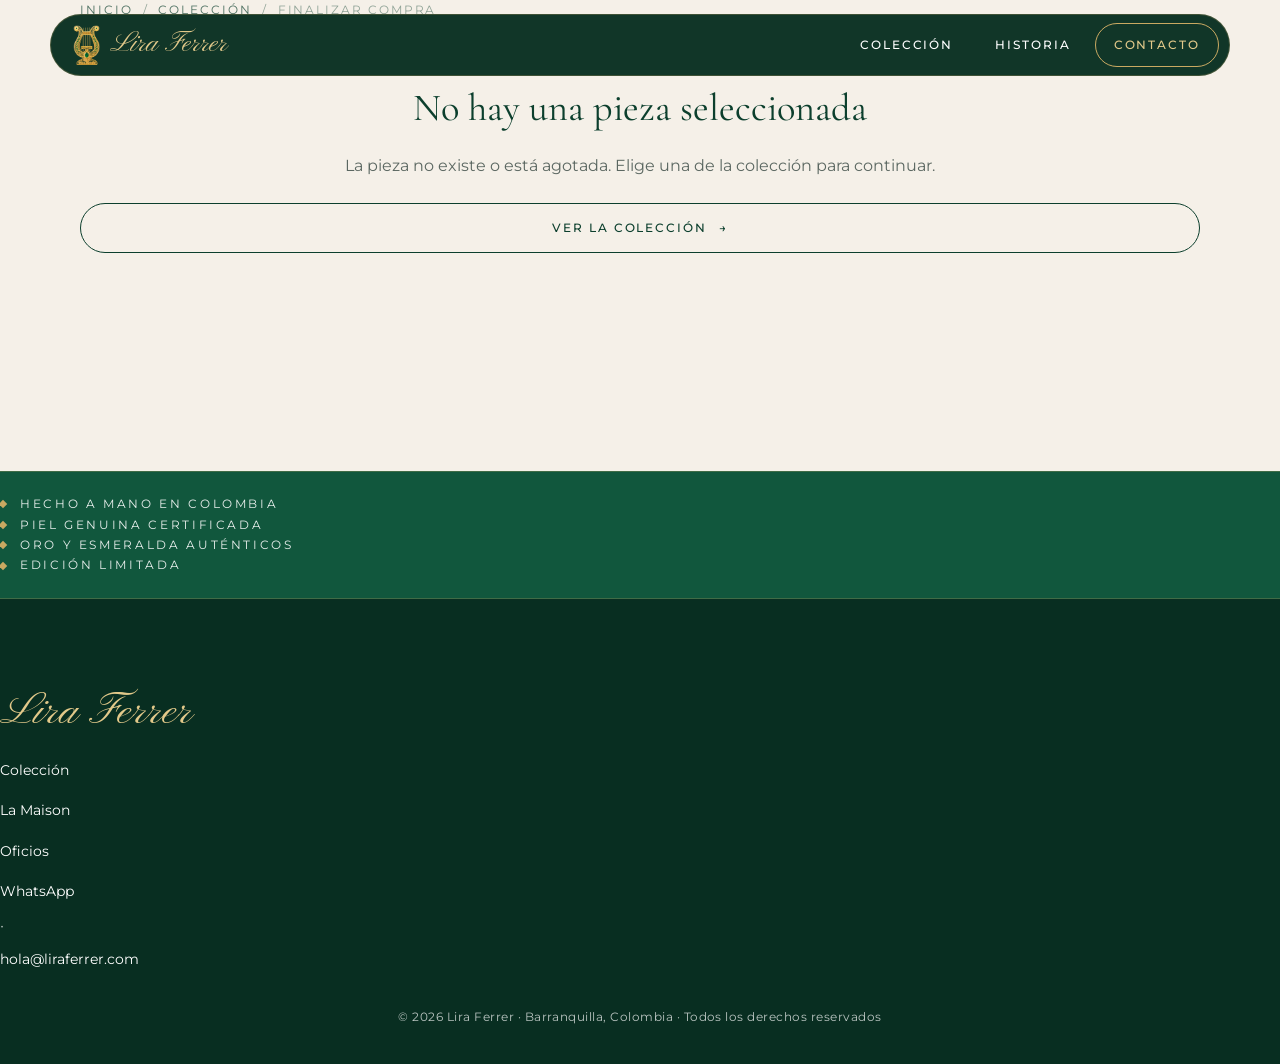
==== frontend/comprar.html @ e4b2d53c "Add files via upload" ====
<!DOCTYPE html>
<html lang="es">
<head>
  <meta charset="UTF-8">
  <meta name="viewport" content="width=device-width, initial-scale=1.0">
  <title>Finalizar compra | Lira Ferrer</title>
  <meta name="robots" content="noindex">

  <link rel="preconnect" href="https://fonts.googleapis.com">
  <link rel="preconnect" href="https://fonts.gstatic.com" crossorigin>
  <link href="https://fonts.googleapis.com/css2?family=Cormorant+Garamond:ital,wght@0,400;0,500;0,600;1,400&family=Montserrat:wght@300;400;500;600&family=Pinyon+Script&display=swap" rel="stylesheet">

  <link rel="stylesheet" href="assets/css/styles.css">
  <link rel="stylesheet" href="assets/css/paginas.css">
</head>
<body class="pagina-interna">

  <!-- ================= NAV ================= -->
  <header class="nav nav-solida" id="nav">
    <a href="index.html" class="nav-logo">
      <img src="assets/img/logo/lira-emblema.png" alt="Emblema Lira Ferrer">
      <span>Lira Ferrer</span>
    </a>
    <button class="nav-toggle" id="navToggle" aria-label="Abrir menú">
      <span></span><span></span><span></span>
    </button>
    <nav>
      <ul class="nav-links" id="navLinks">
        <li><a href="index.html#coleccion">Colección</a></li>
        <li><a href="index.html#maison">Historia</a></li>
        <li><a href="#contacto">Contacto</a></li>
      </ul>
    </nav>
  </header>

  <main class="pagina-main">
    <div class="contenedor">

      <nav class="migas" aria-label="Ruta de navegación">
        <a href="index.html">Inicio</a><span>/</span>
        <a href="index.html#coleccion">Colección</a><span>/</span>
        <span>Finalizar compra</span>
      </nav>

      <div class="estado" id="estadoCarga">
        <span class="spinner"></span>
        <p>Preparando tu pedido…</p>
      </div>

      <div class="estado" id="estadoError" hidden>
        <h2>No hay una pieza seleccionada</h2>
        <p>La pieza no existe o está agotada. Elige una de la colección para continuar.</p>
        <a href="index.html#coleccion" class="btn btn-linea">Ver la colección</a>
      </div>

      <div id="checkout" hidden>
        <div class="checkout-encabezado">
          <span class="eyebrow">Compra segura</span>
          <h1>Finalizar compra</h1>
        </div>

        <div class="checkout">
          <!-- ===== FORMULARIO ===== -->
          <form id="formCompra" novalidate>
            <div class="alerta" id="alertaForm" role="alert" hidden></div>

            <div class="form-bloque">
              <h2><span>1</span>Tus datos</h2>
              <div class="campos">
                <div class="campo completo" data-campo="nombre">
                  <label for="nombre">Nombre completo</label>
                  <input id="nombre" name="nombre" type="text" autocomplete="name" maxlength="100">
                  <small class="error-msg"></small>
                </div>
                <div class="campo" data-campo="email">
                  <label for="email">Correo electrónico</label>
                  <input id="email" name="email" type="email" autocomplete="email" maxlength="150">
                  <small class="error-msg"></small>
                </div>
                <div class="campo" data-campo="telefono">
                  <label for="telefono">Celular / WhatsApp</label>
                  <input id="telefono" name="telefono" type="tel" inputmode="numeric" autocomplete="tel" maxlength="20" placeholder="300 123 4567">
                  <small class="error-msg"></small>
                </div>
                <div class="campo completo" data-campo="documento">
                  <label for="documento">Cédula o documento</label>
                  <input id="documento" name="documento" type="text" inputmode="numeric" maxlength="20">
                  <small class="error-msg"></small>
                </div>
              </div>
            </div>

            <div class="form-bloque">
              <h2><span>2</span>Envío</h2>
              <div class="campos">
                <div class="campo" data-campo="departamento">
                  <label for="departamento">Departamento</label>
                  <select id="departamento" name="departamento">
                    <option value="">Selecciona…</option>
                  </select>
                  <small class="error-msg"></small>
                </div>
                <div class="campo" data-campo="ciudad">
                  <label for="ciudad">Ciudad</label>
                  <input id="ciudad" name="ciudad" type="text" autocomplete="address-level2" maxlength="80">
                  <small class="error-msg"></small>
                </div>
                <div class="campo completo" data-campo="direccion">
                  <label for="direccion">Dirección completa</label>
                  <input id="direccion" name="direccion" type="text" autocomplete="street-address" maxlength="200" placeholder="Calle, número, apartamento, barrio">
                  <small class="error-msg"></small>
                </div>
                <div class="campo completo" data-campo="notas">
                  <label for="notas">Notas del pedido <span class="opcional">(opcional)</span></label>
                  <textarea id="notas" name="notas" maxlength="500" placeholder="Mensaje para regalo, horario de entrega…"></textarea>
                  <small class="error-msg"></small>
                </div>
              </div>
            </div>

            <div class="form-bloque">
              <h2><span>3</span>Pago</h2>
              <div class="metodos" data-campo="metodo_pago">
                <label class="metodo">
                  <input type="radio" name="metodo_pago" value="transferencia">
                  <span>
                    <strong>Transferencia bancaria</strong>
                    <small>Te enviamos los datos de la cuenta al confirmar el pedido.</small>
                  </span>
                </label>
                <label class="metodo">
                  <input type="radio" name="metodo_pago" value="tarjeta">
                  <span>
                    <strong>Tarjeta de crédito o débito</strong>
                    <small>Te enviamos un enlace de pago seguro por WhatsApp o correo.</small>
                  </span>
                </label>
                <label class="metodo">
                  <input type="radio" name="metodo_pago" value="asesor">
                  <span>
                    <strong>Coordinar con una asesora</strong>
                    <small>Te contactamos para acordar el pago y la entrega.</small>
                  </span>
                </label>
                <small class="error-msg"></small>
              </div>
            </div>

            <!-- Antispam: campo invisible -->
            <div class="honeypot" aria-hidden="true">
              <label for="empresa">Empresa</label>
              <input id="empresa" name="empresa" type="text" tabindex="-1" autocomplete="off">
            </div>

            <div class="campo-check" data-campo="terminos">
              <label class="check">
                <input type="checkbox" id="terminos" name="terminos">
                <span>Acepto los términos de compra y la política de tratamiento de datos personales (Ley 1581 de 2012).</span>
              </label>
              <small class="error-msg"></small>
            </div>

            <button type="submit" class="btn btn-verde btn-enviar" id="btnEnviar">Confirmar pedido</button>
          </form>

          <!-- ===== RESUMEN ===== -->
          <aside class="resumen">
            <h2>Tu pedido</h2>
            <div class="resumen-pieza">
              <div class="resumen-img"><img id="rImg" alt=""></div>
              <div>
                <h3 id="rNombre"></h3>
                <p id="rDetalle"></p>
                <span id="rPrecio"></span>
              </div>
            </div>

            <div class="resumen-fila">
              <span>Cantidad</span>
              <div class="cantidad cantidad-mini">
                <button type="button" id="menos" aria-label="Restar">−</button>
                <span id="rCantidad">1</span>
                <button type="button" id="mas" aria-label="Sumar">+</button>
              </div>
            </div>
            <div class="resumen-fila"><span>Subtotal</span><span id="rSubtotal"></span></div>
            <div class="resumen-fila"><span>Envío asegurado</span><span id="rEnvio">Gratis</span></div>
            <div class="resumen-fila resumen-total"><span>Total</span><span id="rTotal"></span></div>

            <ul class="producto-garantias">
              <li>Certificado de autenticidad de la esmeralda</li>
              <li>Estuche y bolsa protectora</li>
              <li>Entrega en 3 a 5 días hábiles</li>
            </ul>
            <p class="resumen-nota">No cobramos nada en este paso. Una asesora te confirmará el pedido y el pago antes del envío.</p>
          </aside>
        </div>
      </div>
    </div>
  </main>

  <div class="franja">
    <span>Hecho a mano en Colombia</span>
    <span>Piel genuina certificada</span>
    <span>Oro y esmeralda auténticos</span>
    <span>Edición limitada</span>
  </div>

  <footer class="footer" id="contacto">
    <a href="index.html" class="footer-logo">Lira Ferrer</a>
    <ul class="footer-links">
      <li><a href="index.html#coleccion">Colección</a></li>
      <li><a href="index.html#maison">La Maison</a></li>
      <li><a href="index.html#oficios">Oficios</a></li>
    </ul>
    <div class="footer-contacto">
      <a href="#" data-whatsapp="">WhatsApp</a>
      <span>·</span>
      <a href="mailto:hola@liraferrer.com">hola@liraferrer.com</a>
    </div>
    <p class="footer-copy">© <span id="anio">2026</span> Lira Ferrer · Barranquilla, Colombia · Todos los derechos reservados</p>
  </footer>

  <script src="assets/js/core/app.js"></script>
  <script src="assets/js/pages/comprar.js"></script>
</body>
</html>
---- frontend/assets/css/styles.css ----
/* =========================================================
   LIRA FERRER — Estilos generales (v3)
   Arquitectura de tokens en 3 capas:
   primitivos (valores) → semánticos (propósito) → componentes
   ========================================================= */

:root {
  /* ---------- 1. Primitivos ---------- */
  --verde: #0c3f2d;
  --verde-oscuro: #082e21;
  --verde-claro: #11573d;
  --oro: #c9a961;
  --oro-claro: #e2c98a;
  --oro-oscuro: #8a6d2b;      /* oro legible sobre fondos claros (contraste ≥ 4.5) */
  --crema: #f5f0e8;
  --blanco: #ffffff;
  --tinta: #25302b;
  --musgo: #5b6761;
  --placeholder: #ece4d6;

  --serif: 'Cormorant Garamond', Georgia, serif;
  --script: 'Pinyon Script', cursive;
  --sans: 'Montserrat', Arial, sans-serif;

  --ease: cubic-bezier(0.22, 1, 0.36, 1);

  /* ---------- 2. Semánticos ---------- */
  --texto: var(--tinta);
  --gris: var(--musgo);
  --acento: var(--oro);
  --acento-texto: var(--oro-oscuro);
  --superficie-oscura: var(--verde-oscuro);
  --superficie-suave: var(--crema);
  --radio: 6px;
  --radio-pill: 999px;
  --seccion: clamp(72px, 10vw, 140px);
  --sombra-suave: 0 20px 40px rgba(8, 46, 33, 0.10);
  --sombra-honda: 0 30px 50px rgba(8, 46, 33, 0.20);

  /* ---------- 3. Componentes ---------- */
  --btn-alto: 48px;
  --nav-alto: 64px;
}

/* Fundido entre páginas: al cambiar de color de pieza, la paleta se mezcla
   en vez de saltar. Navegadores sin soporte simplemente lo ignoran. */
@media (prefers-reduced-motion: no-preference) {
  @view-transition { navigation: auto; }
}

/* ---------- Reset ---------- */
* { margin: 0; padding: 0; box-sizing: border-box; }
html { scroll-behavior: smooth; -webkit-text-size-adjust: 100%; }
body {
  font-family: var(--sans);
  font-weight: 400;
  font-size: 1rem;
  color: var(--texto);
  background: var(--blanco);
  line-height: 1.7;
  overflow-x: hidden;
  -webkit-font-smoothing: antialiased;
}
img { max-width: 100%; display: block; }
a { color: inherit; text-decoration: none; }
ul { list-style: none; }
section[id] { scroll-margin-top: 90px; }

/* Imagen que no existe: se oculta para no mostrar el texto "alt" encima */
img.img-falta { visibility: hidden; }

/* Foco visible para teclado */
:focus-visible { outline: 2px solid var(--oro); outline-offset: 3px; border-radius: 2px; }

.skip {
  position: absolute; left: 16px; top: -60px; z-index: 200;
  background: var(--oro); color: var(--verde-oscuro);
  padding: 10px 18px; border-radius: var(--radio-pill); font-size: 0.8rem; font-weight: 600;
  transition: top 0.2s ease;
}
.skip:focus { top: 16px; }

/* Barra de progreso de lectura (solo navegadores con scroll-timeline) */
.progreso {
  position: fixed; top: 0; left: 0; z-index: 150;
  width: 100%; height: 3px;
  background: linear-gradient(90deg, var(--oro), var(--oro-claro));
  transform: scaleX(0);
  transform-origin: 0 50%;
  pointer-events: none;
}
@supports (animation-timeline: scroll()) {
  .progreso { animation: progreso linear both; animation-timeline: scroll(root); }
  @keyframes progreso { to { transform: scaleX(1); } }
}

/* ---------- Contenedores ---------- */
.contenedor { width: 90%; max-width: 1120px; margin: 0 auto; }
.contenedor-angosto { width: 90%; max-width: 720px; margin: 0 auto; text-align: center; }

/* ---------- Tipografía reutilizable ---------- */
.eyebrow {
  display: inline-flex;
  align-items: center;
  gap: 14px;
  font-size: 0.75rem;
  font-weight: 500;
  letter-spacing: 0.28em;
  text-transform: uppercase;
  color: var(--acento-texto);
  margin-bottom: 18px;
}
.eyebrow::before { content: ''; width: 28px; height: 1px; background: currentColor; }
.eyebrow-oro { color: var(--oro); }
.eyebrow-claro { color: var(--verde); }

.titulo-seccion { text-align: center; max-width: 660px; margin: 0 auto clamp(40px, 6vw, 64px); width: 90%; }
.titulo-seccion .eyebrow::after { content: ''; width: 28px; height: 1px; background: currentColor; }
.titulo-seccion h2 {
  font-family: var(--serif);
  font-weight: 400;
  font-size: clamp(2.2rem, 4.5vw, 3.4rem);
  line-height: 1.1;
  color: var(--verde);
  margin-bottom: 18px;
}
.titulo-seccion p { font-size: 0.95rem; color: var(--gris); }

/* ---------- Botones ---------- */
.btn {
  display: inline-flex;
  align-items: center;
  justify-content: center;
  gap: 12px;
  min-height: var(--btn-alto);
  font-family: var(--sans);
  font-size: 0.75rem;
  font-weight: 500;
  letter-spacing: 0.16em;
  text-transform: uppercase;
  transition: background 0.35s var(--ease), color 0.35s var(--ease), border-color 0.35s var(--ease), transform 0.35s var(--ease);
  cursor: pointer;
}
.btn svg { width: 18px; height: 18px; fill: none; stroke: currentColor; stroke-width: 1.8; stroke-linecap: round; stroke-linejoin: round; transition: transform 0.35s var(--ease); }
.btn:hover svg { transform: translateX(4px); }

/* Principal: relleno dorado con brillo ocasional */
.btn-pill {
  position: relative;
  overflow: hidden;
  isolation: isolate;
  padding: 14px 32px;
  background: var(--oro);
  border: 1px solid var(--oro);
  border-radius: var(--radio-pill);
  color: var(--verde-oscuro);
  font-weight: 600;
}
.btn-pill::before {
  content: '';
  position: absolute; inset: 0; z-index: -1;
  background: linear-gradient(110deg, transparent 30%, rgba(255, 255, 255, 0.5) 50%, transparent 70%);
  transform: translateX(-120%);
  animation: brillo 6s ease-in-out 2.5s infinite;
}
@keyframes brillo {
  0%, 55% { transform: translateX(-120%); }
  100%    { transform: translateX(120%); }
}
.btn-pill:hover { background: var(--oro-claro); border-color: var(--oro-claro); transform: translateY(-2px); }

/* Secundario: línea */
.btn-linea {
  width: 100%;
  padding: 14px 32px;
  border: 1px solid var(--verde);
  border-radius: var(--radio-pill);
  color: var(--verde);
}
.btn-linea::after { content: '→'; transition: transform 0.35s var(--ease); }
.btn-linea:hover { background: var(--verde); color: var(--oro-claro); }
.btn-linea:hover::after { transform: translateX(4px); }

/* Sobre fondo dorado */
.btn-oscuro {
  padding: 14px 34px;
  background: var(--verde-oscuro);
  border: 1px solid var(--verde-oscuro);
  border-radius: var(--radio-pill);
  color: var(--oro-claro);
  font-weight: 600;
}
.btn-oscuro:hover { background: var(--verde); transform: translateY(-2px); box-shadow: 0 14px 28px rgba(8, 46, 33, 0.3); }

/* =========================================================
   NAV (píldora flotante con desenfoque)
   ========================================================= */
.nav {
  position: fixed;
  top: 14px;
  left: 50%;
  transform: translateX(-50%);
  z-index: 100;
  width: min(1180px, calc(100% - 28px));
  display: flex;
  align-items: center;
  justify-content: space-between;
  padding: 8px 10px 8px 22px;
  border-radius: var(--radio-pill);
  background: rgba(8, 46, 33, 0.55);
  border: 1px solid rgba(201, 169, 97, 0.25);
  -webkit-backdrop-filter: blur(16px) saturate(140%);
  backdrop-filter: blur(16px) saturate(140%);
  transition: background 0.4s ease, box-shadow 0.4s ease;
}
.nav.scrolled { background: rgba(8, 46, 33, 0.92); box-shadow: 0 10px 30px rgba(0, 0, 0, 0.25); }
.nav-logo { display: flex; align-items: center; gap: 10px; }
.nav-logo img { height: 40px; width: auto; }
.nav-logo span { font-family: var(--script); font-size: 1.75rem; line-height: 1; color: var(--oro-claro); }
.nav-links { display: flex; align-items: center; gap: 6px; }
.nav-links a {
  display: inline-flex;
  align-items: center;
  min-height: 44px;
  padding: 0 18px;
  font-size: 0.75rem;
  font-weight: 500;
  letter-spacing: 0.16em;
  text-transform: uppercase;
  color: var(--blanco);
  border-radius: var(--radio-pill);
  transition: background 0.3s ease, color 0.3s ease;
}
.nav-links a:hover { background: rgba(255, 255, 255, 0.1); color: var(--oro-claro); }
.nav-links a.activo { color: var(--oro-claro); background: rgba(255, 255, 255, 0.1); }
.nav-links li:last-child a { border: 1px solid var(--oro); color: var(--oro-claro); }
.nav-links li:last-child a:hover,
.nav-links li:last-child a.activo { background: var(--oro); color: var(--verde-oscuro); }

.nav-toggle {
  display: none;
  flex-direction: column;
  justify-content: center;
  align-items: center;
  gap: 5px;
  width: 44px; height: 44px;
  background: none;
  border: none;
  cursor: pointer;
}
.nav-toggle span { width: 22px; height: 2px; background: var(--oro-claro); border-radius: 2px; }

/* =========================================================
   HERO
   ========================================================= */
.hero {
  position: relative;
  min-height: 100vh;
  min-height: 100svh;
  background:
    radial-gradient(900px 600px at 85% 15%, rgba(17, 87, 61, 0.9) 0%, transparent 65%),
    var(--verde-oscuro);
  display: flex;
  align-items: center;
  overflow: hidden;
}

/* Foto en arco (eco del arco de la lira) */
.hero-foto {
  position: absolute;
  left: 6%;
  bottom: 0;
  top: 112px;
  width: min(38%, 520px);
  background: var(--placeholder);
  border-radius: 999px 999px 0 0;
  transform: translate3d(0, calc(var(--py, 0) * 1px), 0);   /* parallax (efectos.js) */
}
.hero-foto::before {
  content: '';
  position: absolute;
  inset: -14px -14px 0 -14px;
  border: 1px solid rgba(201, 169, 97, 0.55);
  border-bottom: 0;
  border-radius: 999px 999px 0 0;
  pointer-events: none;
}
.hero-foto img {
  width: 100%; height: 100%;
  object-fit: cover;
  object-position: top center;
  border-radius: 999px 999px 0 0;
}

.hero-marca-agua {
  position: absolute;
  top: 17%; right: 6%;
  font-family: var(--script);
  font-size: clamp(5rem, 11vw, 10rem);
  line-height: 1;
  color: rgba(255, 255, 255, 0.05);
  white-space: nowrap;
  pointer-events: none;
  user-select: none;
  transform: translate3d(calc(var(--sx, 0) * 1px), 0, 0);
}

.hero-texto {
  position: relative;
  z-index: 3;
  margin-left: 52%;
  max-width: 580px;
  padding: 120px 5% 22vh 0;
  color: var(--blanco);
}
.hero-texto h1 {
  font-family: var(--serif);
  font-weight: 300;
  font-size: clamp(3.6rem, 8vw, 7.2rem);
  line-height: 0.95;
  letter-spacing: -0.01em;
}
.hero-texto h1 small {
  display: block;
  font-size: clamp(1.4rem, 2.4vw, 2rem);
  font-style: italic;
  font-weight: 300;
  letter-spacing: 0;
  margin-top: 14px;
  color: rgba(255, 255, 255, 0.9);
}
.hero-texto h1 strong { font-style: normal; font-weight: 600; color: var(--oro-claro); }
.hero-sub {
  font-family: var(--serif);
  font-size: clamp(1.25rem, 2vw, 1.6rem);
  margin: 22px 0 36px;
  color: rgba(255, 255, 255, 0.85);
}
.hero-sub span { color: var(--oro-claro); }

/* Entrada coreografiada del hero (solo CSS) */
.hero-texto > * { animation: entrar 1s var(--ease) both; }
.hero-texto > :nth-child(1) { animation-delay: 0.15s; }
.hero-texto > :nth-child(2) { animation-delay: 0.3s; }
.hero-texto > :nth-child(3) { animation-delay: 0.5s; }
.hero-texto > :nth-child(4) { animation-delay: 0.65s; }
.hero-foto img { animation: revelar 1.6s var(--ease) both; }
.hero-foto::before { animation: aparecer 1.2s ease 0.9s both; }
@keyframes entrar   { from { opacity: 0; transform: translateY(28px); } }
@keyframes aparecer { from { opacity: 0; } }
@keyframes revelar  {
  from { clip-path: inset(100% 0 0 0); transform: scale(1.12); }
  to   { clip-path: inset(0 0 0 0);   transform: scale(1); }
}

/* =========================================================
   INTRO
   Dos columnas. La derecha apila: bolso (sobresale del hero) y
   ficha. Como el bolso está en el flujo, la ficha nunca se encima.
   ========================================================= */
.intro {
  --intro-pad: clamp(80px, 9vw, 130px);
  --solape: clamp(160px, 22vw, 300px);      /* cuánto del bolso invade el hero */
  position: relative;
  background: var(--crema);
  padding: var(--intro-pad) 0 clamp(80px, 8vw, 120px);
}
.intro-grid {
  display: grid;
  grid-template-columns: minmax(0, 1fr) minmax(0, min(560px, 46%));
  gap: clamp(32px, 5vw, 64px);
  align-items: start;
}

/* --- Columna izquierda --- */
.intro-texto { max-width: 480px; }
.intro-texto h2 {
  font-family: var(--serif);
  font-weight: 400;
  font-size: clamp(2.4rem, 4.6vw, 3.6rem);
  line-height: 1.08;
  color: var(--verde-oscuro);
  margin-bottom: 26px;
}
.intro-texto p { font-size: 1rem; color: var(--texto); margin-bottom: 16px; }

/* Cierre: esmeraldas + filete dorado que se desvanece */
.intro-cierre { display: flex; align-items: center; gap: 20px; margin-top: 36px; }
.intro-esmeraldas {
  width: 100px;
  flex: none;
  filter: drop-shadow(0 12px 12px rgba(8, 46, 33, 0.28));
  animation: flotar 5s ease-in-out infinite reverse;
}
.intro-linea {
  flex: 1;
  max-width: 180px;
  height: 1px;
  background: linear-gradient(90deg, var(--oro), transparent);
}

/* --- Columna derecha --- */
.intro-derecha { display: flex; flex-direction: column; }

.intro-bolso {
  position: relative;
  z-index: 5;
  width: 100%;
  margin-top: calc((var(--intro-pad) + var(--solape)) * -1);   /* sube hasta invadir el hero */
  margin-bottom: clamp(24px, 3vw, 40px);
  filter: drop-shadow(0 40px 40px rgba(0, 0, 0, 0.22));
  animation: flotar 7s ease-in-out infinite;   /* el vaivén vive en el contenedor */
}
@keyframes flotar {
  0%, 100% { transform: translateY(0); }
  50%      { transform: translateY(-10px); }
}

/* Tres capas apiladas: la primera define el tamaño, las otras se superponen.
   Ciclo 45 s = 3 bolsos × 15 s. Fundido de 2.5 s con solapamiento:
   nunca hay un instante sin bolso. Solo se anima opacity. */
.intro-bolso img {
  display: block;
  width: 100%;
  height: auto;
  opacity: 0;
  animation: rotar-bolso 45s linear infinite both;
  will-change: opacity;
}
.intro-bolso img:nth-child(1) { animation-delay: -2.5s; }   /* ya visible al cargar */
.intro-bolso img:nth-child(2),
.intro-bolso img:nth-child(3) { position: absolute; inset: 0; height: 100%; object-fit: contain; }
.intro-bolso img:nth-child(2) { animation-delay: 12.5s; }
.intro-bolso img:nth-child(3) { animation-delay: 27.5s; }

@keyframes rotar-bolso {
  0%      { opacity: 0; }
  5.56%   { opacity: 1; }   /* entra en 2.5 s */
  33.33%  { opacity: 1; }   /* se mantiene hasta los 15 s */
  38.89%  { opacity: 0; }   /* sale mientras entra el siguiente */
  100%    { opacity: 0; }
}

/* Ficha de la pieza */
.intro-ficha {
  position: relative;
  width: 100%;
  max-width: 440px;
  align-self: flex-end;
  background:
    radial-gradient(320px 220px at 100% 0%, rgba(17, 87, 61, 0.8) 0%, transparent 70%),
    var(--superficie-oscura);
  border: 1px solid rgba(201, 169, 97, 0.3);
  border-radius: var(--radio);
  padding: 40px 36px 14px;
  box-shadow: var(--sombra-honda);
}
.intro-ficha .eyebrow { margin-bottom: 6px; }
.intro-ficha dl > div {
  display: grid;
  grid-template-columns: 84px 1fr;
  gap: 18px;
  align-items: baseline;
  padding: 18px 0;
  border-top: 1px solid rgba(201, 169, 97, 0.22);
}
.intro-ficha dl > div:first-child { border-top: 0; }
.intro-ficha dt {
  font-size: 0.75rem;
  font-weight: 500;
  letter-spacing: 0.2em;
  text-transform: uppercase;
  color: var(--oro);
}
.intro-ficha dd { font-family: var(--serif); font-size: 1.3rem; line-height: 1.25; color: var(--blanco); }

/* =========================================================
   GALERÍA (arcos escalonados)
   ========================================================= */
.galeria {
  background: linear-gradient(to bottom, var(--crema) 0%, var(--crema) 45%, var(--blanco) 45%);
  padding-bottom: 20px;
}
.galeria-grid {
  width: 90%;
  max-width: 960px;
  margin: 0 auto;
  display: grid;
  grid-template-columns: 1fr 1fr;
  gap: clamp(24px, 6vw, 80px);
  align-items: start;
}
.galeria-item {
  aspect-ratio: 3 / 4;
  overflow: hidden;
  background: var(--placeholder);
  border-radius: 999px 999px var(--radio) var(--radio);
}
.galeria-item:nth-child(2) { margin-top: clamp(40px, 8vw, 110px); }
.galeria-item img { width: 100%; height: 100%; object-fit: cover; transition: transform 1.2s var(--ease); }

/* =========================================================
   MANIFIESTO
   ========================================================= */
.manifiesto { padding: var(--seccion) 0; background: var(--blanco); }
.ornamento {
  display: block;
  width: 10px; height: 10px;
  margin: 0 auto 30px;
  background: var(--oro);
  transform: rotate(45deg);
  box-shadow: -26px 0 0 -4px var(--oro), 26px 0 0 -4px var(--oro);
}
.manifiesto h2 {
  font-family: var(--serif);
  font-weight: 300;
  font-style: italic;
  font-size: clamp(2.2rem, 5vw, 3.8rem);
  line-height: 1.12;
  color: var(--verde-oscuro);
  margin-bottom: 26px;
}
.manifiesto p { font-size: 1rem; color: var(--gris); max-width: 560px; margin: 0 auto; }

/* =========================================================
   COLECCIÓN (sección oscura + tarjetas en arco)
   El fondo oscuro hace que el "escenario" claro de cada bolso
   nunca se pierda con el de la sección.
   ========================================================= */
.coleccion {
  position: relative;
  background:
    radial-gradient(800px 500px at 50% 0%, rgba(17, 87, 61, 0.65) 0%, transparent 70%),
    var(--superficie-oscura);
  padding: var(--seccion) 0;
  color: var(--blanco);
}
.coleccion .titulo-seccion .eyebrow { color: var(--oro); }
.coleccion .titulo-seccion h2 { color: var(--blanco); }
.coleccion .titulo-seccion p { color: rgba(255, 255, 255, 0.78); }

.coleccion-grid {
  counter-reset: pieza;
  width: 90%;
  max-width: 1180px;
  margin: 0 auto;
  /* flex en vez de grid: con 1, 2 o 3 piezas siempre quedan centradas,
     y si una fila queda incompleta la pieza sobrante se centra sola */
  display: flex;
  flex-wrap: wrap;
  justify-content: center;
  gap: clamp(48px, 6vw, 72px) clamp(28px, 4vw, 48px);
}
.pieza { position: relative; flex: 1 1 300px; max-width: 380px; }

/* Insignia sobre el arco */
.pieza::before {
  content: 'Edición limitada';
  position: absolute; z-index: 2;
  top: 52px; left: 50%;
  transform: translateX(-50%);
  padding: 6px 14px;
  border-radius: var(--radio-pill);
  background: rgba(8, 46, 33, 0.85);
  border: 1px solid rgba(201, 169, 97, 0.4);
  color: var(--oro-claro);
  font-size: 0.75rem;
  font-weight: 500;
  letter-spacing: 0.14em;
  text-transform: uppercase;
  white-space: nowrap;
  pointer-events: none;
}

/* Escenario: arco con anillo dorado desplazado (eco del hero) */
.pieza-img {
  --rx: 0deg; --ry: 0deg; --ty: 0px; --sc: 1;
  position: relative;
  display: block;
  aspect-ratio: 4 / 5;
  margin: 12px 12px 0;
  overflow: hidden;
  border-radius: 999px 999px 10px 10px;
  background: radial-gradient(ellipse at 50% 30%, #fbf7ef 0%, #efe5d3 55%, #e2d4bb 100%);
  box-shadow:
    0 0 0 10px var(--verde-oscuro),
    0 0 0 11px rgba(201, 169, 97, 0.55),
    0 40px 60px rgba(0, 0, 0, 0.35);
}
/* contain: el asa nunca se recorta; la sombra sigue la forma del bolso */
.pieza-img img {
  width: 100%; height: 100%;
  object-fit: contain;
  padding: 10% 8% 6%;
  filter: drop-shadow(0 22px 20px rgba(70, 45, 20, 0.28));
  transform: perspective(900px) rotateX(var(--rx)) rotateY(var(--ry)) translateY(var(--ty)) scale(var(--sc));
  transition: transform 0.9s var(--ease), filter 0.9s var(--ease);
}
.pieza-img.moviendo img { transition: transform 0.12s ease-out, filter 0.9s var(--ease); }

/* Etiqueta "Ver pieza": sube desde abajo al pasar el cursor.
   En pantallas táctiles queda siempre visible (no depende del hover). */
.pieza-img::after {
  content: 'Ver pieza  →';
  position: absolute;
  left: 50%; bottom: 20px;
  padding: 12px 26px;
  border-radius: var(--radio-pill);
  background: var(--verde-oscuro);
  color: var(--oro-claro);
  font-size: 0.75rem;
  font-weight: 600;
  letter-spacing: 0.16em;
  text-transform: uppercase;
  white-space: nowrap;
  opacity: 0;
  transform: translate(-50%, 140%);
  transition: transform 0.5s var(--ease), opacity 0.4s ease;
}
.pieza-img:focus-visible { outline-offset: 6px; }
.pieza-img:focus-visible::after { opacity: 1; transform: translate(-50%, 0); }

.pieza-info { padding: 36px 8px 0; text-align: center; }
.pieza-info::before {
  counter-increment: pieza;
  content: 'N.º 0' counter(pieza);
  display: block;
  font-family: var(--serif);
  font-style: italic;
  font-size: 1.15rem;
  color: var(--oro);
  margin-bottom: 6px;
}
.pieza-info h3 {
  font-family: var(--serif);
  font-weight: 400;
  font-size: clamp(1.9rem, 3vw, 2.3rem);
  line-height: 1.1;
  color: var(--blanco);
  margin-bottom: 12px;
}
.pieza-detalle {
  font-size: 0.75rem;
  letter-spacing: 0.12em;
  text-transform: uppercase;
  color: rgba(226, 201, 138, 0.9);
  max-width: 300px;
  margin: 0 auto 16px;
  line-height: 1.6;
}
.pieza-precio { display: block; font-weight: 600; font-size: 1.1rem; letter-spacing: 0.04em; color: var(--blanco); margin-bottom: 24px; }

.coleccion .btn-linea { width: auto; min-width: 220px; border-color: rgba(201, 169, 97, 0.6); color: var(--oro-claro); }
.coleccion .btn-linea:hover { background: var(--oro); border-color: var(--oro); color: var(--verde-oscuro); }

/* Bloque de asesoría (idea de Bitácora: "¿No sabes cuál elegir?") */
.coleccion-ayuda {
  width: 90%;
  max-width: 560px;
  margin: clamp(56px, 7vw, 88px) auto 0;
  padding-top: 40px;
  border-top: 1px solid rgba(201, 169, 97, 0.25);
  text-align: center;
}
.coleccion-ayuda h3 { font-family: var(--serif); font-weight: 300; font-style: italic; font-size: clamp(1.8rem, 3vw, 2.3rem); margin-bottom: 8px; }
.coleccion-ayuda p { color: rgba(255, 255, 255, 0.78); margin-bottom: 24px; }

/* =========================================================
   LA MAISON
   ========================================================= */
.maison { padding: var(--seccion) 0; background: var(--blanco); }
.maison-grid {
  display: grid;
  grid-template-columns: 1.1fr 0.9fr;
  gap: clamp(32px, 7vw, 100px);
  align-items: end;
}
.maison h2 {
  font-family: var(--serif);
  font-weight: 400;
  font-size: clamp(2.2rem, 4.8vw, 3.8rem);
  line-height: 1.1;
  color: var(--verde);
}
.maison p { font-size: 1rem; color: var(--gris); padding-bottom: 8px; }

/* =========================================================
   SAVOIR FAIRE
   ========================================================= */
.oficios {
  background:
    radial-gradient(700px 400px at 100% 0%, rgba(17, 87, 61, 0.7) 0%, transparent 70%),
    var(--superficie-oscura);
  padding: var(--seccion) 0;
}
.oficios-cabecera { margin-bottom: clamp(32px, 5vw, 56px); }
.oficios-titulo {
  font-family: var(--serif);
  font-weight: 300;
  font-size: clamp(2rem, 4vw, 3rem);
  line-height: 1.1;
  color: var(--blanco);
}
.oficios-grid { counter-reset: oficio; display: grid; grid-template-columns: repeat(4, 1fr); gap: 20px; }
.oficio {
  position: relative;
  counter-increment: oficio;
  border: 1px solid rgba(201, 169, 97, 0.25);
  border-radius: var(--radio);
  background: rgba(255, 255, 255, 0.03);
  padding: 34px 24px 38px;
  transition: border-color 0.4s ease, background 0.4s ease, transform 0.5s var(--ease);
}
.oficio::before {
  content: '0' counter(oficio);
  position: absolute;
  top: 22px; right: 22px;
  font-family: var(--serif);
  font-size: 1.1rem;
  color: rgba(226, 201, 138, 0.5);
}
.oficio-icono {
  width: 52px; height: 52px;
  margin-bottom: 28px;
  border-radius: 50%;
  border: 1px solid rgba(201, 169, 97, 0.5);
  display: flex;
  align-items: center;
  justify-content: center;
}
.oficio-icono svg {
  width: 24px; height: 24px;
  fill: none;
  stroke: var(--oro-claro);
  stroke-width: 1.5;
  stroke-linecap: round;
  stroke-linejoin: round;
}
.oficio h4 { font-family: var(--serif); font-weight: 500; font-size: 1.45rem; color: var(--oro-claro); margin-bottom: 10px; }
.oficio p { font-size: 0.875rem; color: rgba(255, 255, 255, 0.78); line-height: 1.65; }

/* =========================================================
   CTA FINAL (banner dorado)
   ========================================================= */
.cta-final {
  position: relative;
  overflow: hidden;
  padding: clamp(72px, 9vw, 120px) 0;
  background: linear-gradient(135deg, #c9a961 0%, #e2c98a 55%, #d8bb78 100%);
  color: var(--verde-oscuro);
  text-align: center;
}
/* Arcos concéntricos de fondo (eco del arco del hero) */
.cta-final::before,
.cta-final::after {
  content: '';
  position: absolute;
  bottom: 0;
  width: clamp(220px, 28vw, 380px);
  aspect-ratio: 1 / 1.4;
  border: 1px solid rgba(8, 46, 33, 0.22);
  border-bottom: 0;
  border-radius: 999px 999px 0 0;
  pointer-events: none;
}
.cta-final::before { left: 4%; }
.cta-final::after  { right: 4%; }
.cta-final .contenedor-angosto { position: relative; z-index: 1; }
.cta-final h2 {
  font-family: var(--serif);
  font-weight: 300;
  font-size: clamp(2.6rem, 6vw, 4.8rem);
  line-height: 1.02;
  margin-bottom: 20px;
}
.cta-final h2 em { font-style: italic; font-weight: 400; }
.cta-final p { font-size: 1rem; max-width: 520px; margin: 0 auto 34px; color: rgba(8, 46, 33, 0.85); }
.cta-acciones { display: flex; flex-direction: column; align-items: center; gap: 18px; }
.enlace-sutil {
  font-size: 0.875rem;
  font-weight: 500;
  letter-spacing: 0.04em;
  padding: 8px 4px;
  border-bottom: 1px solid rgba(8, 46, 33, 0.4);
  transition: border-color 0.3s ease;
}
.enlace-sutil:hover { border-color: var(--verde-oscuro); }

/* =========================================================
   FRANJA DE SELLOS (marquesina)
   ========================================================= */
.franja {
  background: var(--verde-claro);
  border-block: 1px solid rgba(201, 169, 97, 0.25);
  overflow: hidden;
  padding: 22px 0;
}
.franja-track { display: flex; width: max-content; animation: marquesina 36s linear infinite; }
.franja:hover .franja-track { animation-play-state: paused; }
.franja-grupo { display: flex; gap: 56px; padding-right: 56px; }
.franja span {
  display: flex;
  align-items: center;
  gap: 14px;
  white-space: nowrap;
  font-size: 0.75rem;
  letter-spacing: 0.22em;
  text-transform: uppercase;
  color: rgba(255, 255, 255, 0.9);
}
.franja span::before { content: ''; width: 6px; height: 6px; background: var(--oro); transform: rotate(45deg); }
@keyframes marquesina { to { transform: translateX(-50%); } }

/* =========================================================
   FOOTER
   ========================================================= */
.footer {
  background: var(--superficie-oscura);
  padding: clamp(56px, 7vw, 90px) 0 36px;
  color: rgba(255, 255, 255, 0.72);
}
.footer-grid {
  display: grid;
  grid-template-columns: 1.4fr 1fr 1fr;
  gap: 40px;
  padding-bottom: 44px;
  border-bottom: 1px solid rgba(201, 169, 97, 0.2);
}
.footer-logo { font-family: var(--script); font-size: 2.8rem; line-height: 1.1; color: var(--oro-claro); display: inline-block; margin-bottom: 12px; }
.footer-marca p { font-size: 0.9rem; max-width: 300px; }
.footer h4 { font-size: 0.75rem; font-weight: 500; letter-spacing: 0.24em; text-transform: uppercase; color: var(--oro); margin-bottom: 16px; }
.footer-links, .footer-contacto { display: flex; flex-direction: column; }
.footer-contacto h4 { margin-bottom: 6px; }
.footer-links a,
.footer-contacto a {
  display: inline-block;
  padding: 8px 0;
  font-size: 0.9rem;
  color: var(--blanco);
  transition: color 0.3s ease, transform 0.3s var(--ease);
}
.footer-links a:hover,
.footer-contacto a:hover { color: var(--oro-claro); transform: translateX(4px); }
.footer-copy { text-align: center; font-size: 0.75rem; letter-spacing: 0.04em; padding: 28px 5% 0; }

/* =========================================================
   WHATSAPP FLOTANTE (aparece tras bajar un poco)
   ========================================================= */
.wa-flotante {
  position: fixed;
  right: max(16px, env(safe-area-inset-right));
  bottom: max(16px, env(safe-area-inset-bottom));
  z-index: 90;
  width: 56px; height: 56px;
  display: grid; place-items: center;
  border-radius: 50%;
  background: var(--verde-oscuro);
  border: 1px solid var(--oro);
  color: var(--oro-claro);
  box-shadow: 0 14px 30px rgba(0, 0, 0, 0.3);
  opacity: 0;
  transform: translateY(16px) scale(0.9);
  pointer-events: none;
  transition: opacity 0.4s ease, transform 0.5s var(--ease), background 0.3s ease, color 0.3s ease;
}
.wa-flotante.visible { opacity: 1; transform: none; pointer-events: auto; }
.wa-flotante:hover { background: var(--oro); color: var(--verde-oscuro); }
.wa-flotante svg { width: 26px; height: 26px; fill: none; stroke: currentColor; stroke-width: 1.6; stroke-linecap: round; stroke-linejoin: round; }
.wa-flotante::after {
  content: '';
  position: absolute; inset: -1px;
  border-radius: 50%;
  border: 1px solid var(--oro);
  animation: latido 2.8s ease-out infinite;
  pointer-events: none;
}
@keyframes latido { from { transform: scale(1); opacity: 0.7; } to { transform: scale(1.6); opacity: 0; } }

[hidden] { display: none !important; }

/* =========================================================
   HOVER (solo en dispositivos con puntero)
   ========================================================= */
@media (hover: hover) {
  .pieza:hover .pieza-img { --ty: -10px; --sc: 1.04; }
  .pieza:hover .pieza-img img { filter: drop-shadow(0 34px 28px rgba(70, 45, 20, 0.34)); }
  .pieza:hover .pieza-img::after { opacity: 1; transform: translate(-50%, 0); }
  .galeria-item:hover img { transform: scale(1.05); }
  .oficio:hover { border-color: var(--oro); background: rgba(255, 255, 255, 0.06); transform: translateY(-6px); }
}

/* =========================================================
   ANIMACIÓN DE APARICIÓN
   Solo se oculta si hay JS (clase .js en <html>): el contenido
   nunca queda invisible si el script falla.
   ========================================================= */
.js .reveal {
  opacity: 0;
  transform: translateY(32px);
  transition: opacity 1s var(--ease), transform 1s var(--ease);
}
.js .reveal.visible { opacity: 1; transform: none; }

/* Escalonado en grupos */
.oficio.reveal:nth-child(2), .galeria-item.reveal:nth-child(2), .pieza.reveal:nth-child(2) { transition-delay: 0.12s; }
.intro-ficha.reveal { transition-delay: 0.15s; }
.oficio.reveal:nth-child(3), .pieza.reveal:nth-child(3) { transition-delay: 0.24s; }
.oficio.reveal:nth-child(4) { transition-delay: 0.36s; }

@media (hover: none) {
  .pieza-img::after { opacity: 1; transform: translate(-50%, 0); background: rgba(8, 46, 33, 0.9); }
}

/* =========================================================
   RESPONSIVE
   ========================================================= */
@media (max-width: 1100px) {
  .oficios-grid { grid-template-columns: repeat(2, 1fr); }
  .hero-texto { margin-left: 48%; }
  .hero-foto { width: 40%; }
}

/* Intro en una columna: bolso → texto → ficha */
@media (max-width: 980px) {
  .intro { --intro-pad: 40px; --solape: 130px; }
  .intro-grid { grid-template-columns: 1fr; gap: 56px; }
  .intro-derecha { display: contents; }

  .intro-bolso { order: 1; width: 82%; max-width: 440px; margin: calc((var(--intro-pad) + var(--solape)) * -1) auto 0; }
  .intro-texto { order: 2; margin: 0 auto; text-align: center; }
  .intro-cierre { justify-content: center; }
  .intro-linea { display: none; }
  .intro-ficha { order: 3; max-width: 460px; margin: 0 auto; align-self: auto; text-align: left; }
}

@media (max-width: 860px) {
  /* Nav móvil */
  .nav { padding: 6px 8px 6px 18px; }
  .nav-toggle { display: flex; }
  .nav-links {
    display: none;
    position: absolute;
    top: calc(100% + 10px); left: 0; right: 0;
    flex-direction: column;
    align-items: stretch;
    gap: 4px;
    padding: 16px;
    border-radius: 28px;
    background: rgba(8, 46, 33, 0.97);
    border: 1px solid rgba(201, 169, 97, 0.25);
  }
  .nav-links.abierto { display: flex; }
  .nav-links a { justify-content: center; min-height: 48px; }

  /* Hero en columna */
  .hero { flex-direction: column; align-items: stretch; min-height: auto; }
  .hero-foto {
    position: relative;
    top: auto; left: auto; bottom: auto;
    width: 78%;
    max-width: 420px;
    height: 62svh;
    margin: 110px auto 0;
  }
  .hero-marca-agua { display: none; }
  .hero-texto { margin: 0 auto; max-width: 560px; padding: 48px 8% 150px; text-align: center; }

  /* Maison */
  .maison-grid { grid-template-columns: 1fr; text-align: center; }
  .maison .eyebrow { justify-content: center; }

  /* Footer */
  .footer-grid { grid-template-columns: 1fr; text-align: center; }
  .footer-marca p { margin: 0 auto; }
  .footer-links, .footer-contacto { align-items: center; }

  /* CTA: un solo arco para no saturar */
  .cta-final::before { display: none; }
  .cta-final::after { right: 50%; transform: translateX(50%); opacity: 0.6; }
}

@media (max-width: 600px) {
  .galeria { background: var(--crema); }
  .galeria-grid { grid-template-columns: 1fr; max-width: 360px; }
  .galeria-item:nth-child(2) { margin-top: 0; }
  .oficios-grid { grid-template-columns: 1fr; }
  .intro-ficha { padding: 34px 24px 10px; }
  .intro-ficha dl > div { grid-template-columns: 1fr; gap: 4px; }
}

/* =========================================================
   MOVIMIENTO REDUCIDO (accesibilidad)
   ========================================================= */
@media (prefers-reduced-motion: reduce) {
  html { scroll-behavior: auto; }
  *, *::before, *::after { animation: none !important; transition-duration: 0.01ms !important; }
  .js .reveal { opacity: 1; transform: none; }
  .intro-bolso img:nth-child(1) { opacity: 1; }   /* sin rotación: solo el primer bolso */
  .franja-track { width: auto; flex-wrap: wrap; justify-content: center; }
  .franja-grupo[aria-hidden="true"] { display: none; }
  .franja-grupo { flex-wrap: wrap; justify-content: center; gap: 18px 40px; padding-right: 0; }
}
---- frontend/assets/css/paginas.css ----
/* =========================================================
   LIRA FERRER — Páginas internas (producto)
   Guardar en: assets/css/paginas.css
   Depende de styles.css (v4+): tokens, .btn, .coleccion, .pieza, .franja, .footer
   ========================================================= */

/* ---------- Paletas por pieza ----------
   producto-tema.js pone data-tema="vino | perla | oliva" en <body>.
   El BANNER toma el color del bolso (perla = champán claro, vino = burdeos,
   oliva = musgo). @property permite que los colores se fundan entre paletas. */
@property --banner-a        { syntax: '<color>'; inherits: true; initial-value: #e4d6b8; }
@property --banner-b        { syntax: '<color>'; inherits: true; initial-value: #f3ebd9; }
@property --tema-profundo   { syntax: '<color>'; inherits: true; initial-value: #0c3f2d; }
@property --tema-medio      { syntax: '<color>'; inherits: true; initial-value: #11573d; }
@property --tema-fondo      { syntax: '<color>'; inherits: true; initial-value: #f5f0e8; }
@property --tema-escenario-1 { syntax: '<color>'; inherits: true; initial-value: #fbf7ef; }
@property --tema-escenario-2 { syntax: '<color>'; inherits: true; initial-value: #e9dfcc; }
@property --tema-texto      { syntax: '<color>'; inherits: true; initial-value: #0c3f2d; }
@property --tema-acento     { syntax: '<color>'; inherits: true; initial-value: #6a5018; }

body.pagina-interna {
  /* PERLA (por defecto): banner champán claro, texto esmeralda */
  --banner-a: #e4d6b8;
  --banner-b: #f3ebd9;
  --tema-texto: #0c3f2d;
  --tema-texto-suave: rgba(12, 63, 45, 0.72);
  --tema-acento: #6a5018;
  --tema-linea: rgba(138, 109, 43, 0.45);
  --tema-marca: rgba(12, 63, 45, 0.08);
  --tema-cinta: rgba(12, 63, 45, 0.07);
  --tema-brillo: rgba(255, 255, 255, 0.65);
  /* colores de acción y fondo de página */
  --tema-profundo: #0c3f2d;
  --tema-medio: #11573d;
  --tema-fondo: #f5f0e8;
  --tema-escenario-1: #fbf7ef;
  --tema-escenario-2: #e9dfcc;
  --solape-banner: 110px;

  background: var(--tema-fondo);
  transition:
    --banner-a 0.9s ease, --banner-b 0.9s ease,
    --tema-profundo 0.9s ease, --tema-medio 0.9s ease, --tema-fondo 0.9s ease,
    --tema-escenario-1 0.9s ease, --tema-escenario-2 0.9s ease,
    --tema-texto 0.9s ease, --tema-acento 0.9s ease;
}
/* VINO: banner burdeos, texto claro */
body.pagina-interna[data-tema="vino"] {
  --banner-a: #4a1018;
  --banner-b: #6d1a28;
  --tema-texto: #ffffff;
  --tema-texto-suave: rgba(255, 255, 255, 0.72);
  --tema-acento: #e2c98a;
  --tema-linea: rgba(201, 169, 97, 0.35);
  --tema-marca: rgba(255, 255, 255, 0.07);
  --tema-cinta: rgba(0, 0, 0, 0.14);
  --tema-brillo: rgba(222, 128, 140, 0.24);
  --tema-profundo: #4a1018;
  --tema-medio: #6d1a28;
  --tema-fondo: #f7eeea;
  --tema-escenario-1: #faeeea;
  --tema-escenario-2: #e8cdc6;
}
/* OLIVA: banner musgo, texto claro */
body.pagina-interna[data-tema="oliva"] {
  --banner-a: #2c3a1b;
  --banner-b: #4b5c2c;
  --tema-texto: #ffffff;
  --tema-texto-suave: rgba(255, 255, 255, 0.72);
  --tema-acento: #e2c98a;
  --tema-linea: rgba(201, 169, 97, 0.35);
  --tema-marca: rgba(255, 255, 255, 0.07);
  --tema-cinta: rgba(0, 0, 0, 0.14);
  --tema-brillo: rgba(196, 212, 142, 0.22);
  --tema-profundo: #2c3a1b;
  --tema-medio: #4b5c2c;
  --tema-fondo: #f1f1e5;
  --tema-escenario-1: #f5f6e8;
  --tema-escenario-2: #d9debd;
}

/* Barra de navegación sólida en páginas internas */
.nav-solida { background: rgba(8, 46, 33, 0.96); }

/* =========================================================
   BANNER ANIMADO DE LA PIEZA (toma el color del bolso)
   ========================================================= */
.banner-pieza {
  position: relative;
  overflow: hidden;
  isolation: isolate;
  padding: 128px 0 calc(var(--solape-banner) + 74px);
  color: var(--tema-texto);
  background: linear-gradient(115deg, var(--banner-a) 0%, var(--banner-b) 50%, var(--banner-a) 100%);
  background-size: 220% 220%;
  animation: fluir 20s ease-in-out infinite;
}
@keyframes fluir {
  0%, 100% { background-position: 0% 50%; }
  50%      { background-position: 100% 50%; }
}
/* Resplandor que deriva */
.banner-pieza::before {
  content: '';
  position: absolute; z-index: -1;
  width: 60vw; aspect-ratio: 1;
  right: -12vw; top: -34vw;
  background: radial-gradient(circle, var(--tema-brillo) 0%, transparent 65%);
  animation: deriva 14s ease-in-out infinite alternate;
}
@keyframes deriva {
  from { transform: translate3d(0, 0, 0) scale(1); }
  to   { transform: translate3d(-8vw, 6vw, 0) scale(1.15); }
}
/* Arcos concéntricos (eco del hero) */
.banner-arco {
  position: absolute; z-index: -1;
  left: 6%; bottom: 0;
  width: clamp(200px, 26vw, 360px);
  aspect-ratio: 1 / 1.35;
  border: 1px solid var(--tema-linea);
  border-bottom: 0;
  border-radius: 999px 999px 0 0;
  animation: respirar 9s ease-in-out infinite;
}
.banner-arco + .banner-arco {
  left: calc(6% - 26px);
  width: calc(clamp(200px, 26vw, 360px) + 52px);
  opacity: 0.55;
  animation-delay: -4.5s;
}
@keyframes respirar {
  0%, 100% { transform: scale(1);    }
  50%      { transform: scale(1.04); }
}
/* Nombre de la pieza en caligrafía, muy tenue */
.banner-marca {
  position: absolute; z-index: -1;
  right: 5%; top: 108px;
  font-family: var(--script);
  font-size: clamp(4rem, 10vw, 9rem);
  line-height: 1;
  color: var(--tema-marca);
  white-space: nowrap;
  pointer-events: none;
  user-select: none;
}
/* Cinta inferior con texto en movimiento */
.banner-cinta {
  position: absolute; left: 0; right: 0; bottom: 0;
  overflow: hidden;
  padding: 14px 0;
  border-top: 1px solid var(--tema-linea);
  border-bottom: 0;                       /* anula el borde doble de .franja */
  background: var(--tema-cinta);
}
.banner-cinta .franja-track { animation-duration: 40s; }
.banner-cinta .franja-grupo { gap: 44px; padding-right: 44px; }
.banner-cinta span { color: var(--tema-texto-suave); font-size: 0.75rem; }
.banner-cinta span::before { background: var(--tema-acento); }

/* Migas de pan (dentro del banner) */
.migas {
  display: flex; flex-wrap: wrap; align-items: center; gap: 10px;
  font-size: 0.75rem;
  letter-spacing: 0.16em;
  text-transform: uppercase;
}
.migas a { color: var(--tema-texto-suave); transition: color 0.3s ease; }
.migas a:hover { color: var(--tema-acento); }
.migas span { color: var(--tema-texto-suave); opacity: 0.6; }
#migaNombre { color: var(--tema-acento); font-weight: 600; opacity: 1; }

/* =========================================================
   CUERPO DE LA PÁGINA
   ========================================================= */
.pagina-main { padding-bottom: var(--seccion); }

/* Estados: cargando / no encontrada */
.estado { text-align: center; padding: 56px 0 90px; }
.estado h2 { font-family: var(--serif); font-weight: 400; font-size: 2.4rem; color: var(--tema-profundo); margin-bottom: 10px; }
.estado p { color: var(--gris); margin-bottom: 24px; }
.spinner {
  display: block;
  width: 38px; height: 38px;
  margin: 0 auto 16px;
  border: 2px solid rgba(201, 169, 97, 0.3);
  border-top-color: var(--oro);
  border-radius: 50%;
  animation: girar 0.9s linear infinite;
}
@keyframes girar { to { transform: rotate(360deg); } }

/* Detalle: dos columnas; la galería invade el banner */
.producto-detalle {
  position: relative; z-index: 2;
  margin-top: calc(var(--solape-banner) * -1);
  display: grid;
  grid-template-columns: minmax(0, 1fr) minmax(0, 1fr);
  gap: clamp(32px, 6vw, 88px);
  align-items: start;
}

/* ---------- Galería: escenario en arco ---------- */
.producto-galeria {
  position: sticky;
  top: 104px;
  margin: 12px;
  aspect-ratio: 4 / 5;
  display: grid;
  place-items: center;
  overflow: hidden;
  border-radius: 999px 999px 14px 14px;
  background: radial-gradient(ellipse at 50% 28%, var(--tema-escenario-1) 0%, var(--tema-escenario-2) 100%);
  box-shadow:
    0 0 0 10px var(--tema-fondo),
    0 0 0 11px rgba(201, 169, 97, 0.65),
    0 40px 70px rgba(30, 20, 10, 0.22);
}
.producto-galeria img {
  width: 100%; height: 100%;
  object-fit: contain;
  padding: 12% 9% 8%;
  filter: drop-shadow(0 26px 22px rgba(60, 35, 15, 0.3));
}
/* Una sola imagen: vaivén sutil, igual que el bolso del inicio */
.producto-galeria.galeria-simple img { animation: flotar 7s ease-in-out infinite; }
/* Varias imágenes (miniaturas): el escenario deja de recortar */
.producto-galeria.galeria-multiple {
  aspect-ratio: auto;
  overflow: visible;
  border-radius: 14px;
  box-shadow: 0 0 0 10px var(--tema-fondo), 0 0 0 11px rgba(201, 169, 97, 0.65), 0 40px 70px rgba(30, 20, 10, 0.22);
}

/* ---------- Información ---------- */
.producto-info { padding-top: calc(var(--solape-banner) + 28px); }
.producto-info h1 {
  font-family: var(--serif);
  font-weight: 400;
  font-size: clamp(2.6rem, 5vw, 4.2rem);
  line-height: 1.02;
  color: var(--tema-profundo);
  margin-bottom: 12px;
}
.producto-color {
  font-size: 0.75rem;
  letter-spacing: 0.14em;
  text-transform: uppercase;
  color: var(--oro-oscuro);
  margin-bottom: 18px;
}
.producto-precio-grande { font-size: 1.7rem; font-weight: 600; letter-spacing: 0.01em; color: var(--texto); }
.linea-oro-izq { width: 56px; height: 1px; background: var(--oro); margin: 26px 0; }
.producto-descripcion { font-size: 1rem; color: var(--texto); max-width: 52ch; }

/* Selector de otros colores (lo construye producto-tema.js) */
.producto-colores { display: flex; align-items: center; gap: 12px; margin: 0 0 20px; }
.producto-colores > span { font-size: 0.75rem; letter-spacing: 0.16em; text-transform: uppercase; color: var(--gris); }
.producto-colores a {
  position: relative;
  width: 34px; height: 34px;
  border-radius: 50%;
  background: var(--c);
  box-shadow: inset 0 0 0 1px rgba(0, 0, 0, 0.18);
  transition: transform 0.3s var(--ease);
}
.producto-colores a:hover { transform: scale(1.12); }
.producto-colores a.activo { box-shadow: 0 0 0 3px var(--tema-fondo), 0 0 0 4px var(--oro-oscuro), inset 0 0 0 1px rgba(0, 0, 0, 0.18); }

/* Ficha técnica: funciona tanto con <div><dt><dd></div> como con dt/dd sueltos */
.producto-specs {
  display: grid;
  grid-template-columns: minmax(96px, 140px) 1fr;
  margin: 28px 0 32px;
  border-bottom: 1px solid rgba(138, 109, 43, 0.28);
}
.producto-specs > div { display: contents; }
.producto-specs dt,
.producto-specs dd { padding: 15px 0; border-top: 1px solid rgba(138, 109, 43, 0.28); }
.producto-specs dt { font-size: 0.75rem; letter-spacing: 0.2em; text-transform: uppercase; color: var(--oro-oscuro); }
.producto-specs dd { font-size: 0.95rem; color: var(--texto); }

/* Compra */
.producto-compra { display: flex; align-items: stretch; gap: 12px; }
.cantidad {
  display: inline-flex; align-items: center;
  height: 54px;
  border: 1px solid rgba(12, 63, 45, 0.25);
  border-radius: var(--radio-pill);
  background: var(--blanco);
}
.cantidad button {
  width: 48px; height: 100%;
  background: none; border: 0;
  font-size: 1.25rem; line-height: 1;
  color: var(--tema-profundo);
  cursor: pointer;
  border-radius: var(--radio-pill);
  transition: background 0.3s ease;
}
.cantidad button:hover { background: rgba(12, 63, 45, 0.07); }
.cantidad span { min-width: 30px; text-align: center; font-weight: 600; }
.btn-verde {
  flex: 1;
  min-height: 54px;
  padding: 0 28px;
  border-radius: var(--radio-pill);
  background: var(--tema-profundo);
  border: 1px solid var(--tema-profundo);
  color: var(--oro-claro);
  font-weight: 600;
}
.btn-verde:hover { background: var(--tema-medio); border-color: var(--tema-medio); transform: translateY(-2px); box-shadow: 0 16px 30px rgba(8, 46, 33, 0.28); }

.producto-stock { display: flex; align-items: center; gap: 10px; margin: 14px 0 6px; font-size: 0.85rem; color: var(--gris); }
.producto-stock:not(:empty)::before {
  content: '';
  width: 8px; height: 8px;
  border-radius: 50%;
  background: var(--oro);
  box-shadow: 0 0 0 0 rgba(201, 169, 97, 0.6);
  animation: pulso 2.4s ease-out infinite;
}
@keyframes pulso { to { box-shadow: 0 0 0 10px rgba(201, 169, 97, 0); } }

.link-whatsapp {
  display: inline-block;
  margin: 14px 0 0;
  padding: 10px 0;
  font-size: 0.75rem;
  font-weight: 500;
  letter-spacing: 0.14em;
  text-transform: uppercase;
  color: var(--tema-profundo);
  border-bottom: 1px solid var(--oro);
  transition: color 0.3s ease, letter-spacing 0.4s var(--ease);
}
.link-whatsapp:hover { color: var(--oro-oscuro); letter-spacing: 0.18em; }

/* Garantías: tres tarjetas con icono */
.producto-garantias { display: grid; grid-template-columns: repeat(3, 1fr); gap: 12px; margin-top: 34px; }
.producto-garantias li {
  display: flex; flex-direction: column; align-items: center; gap: 10px;
  padding: 18px 12px;
  text-align: center;
  font-size: 0.8rem;
  line-height: 1.45;
  color: var(--texto);
  background: rgba(255, 255, 255, 0.55);
  border: 1px solid rgba(138, 109, 43, 0.22);
  border-radius: var(--radio);
}
.producto-garantias svg { width: 26px; height: 26px; fill: none; stroke: var(--oro-oscuro); stroke-width: 1.5; stroke-linecap: round; stroke-linejoin: round; }

/* Cuidado de la pieza (acordeón) */
.producto-cuidado { margin-top: 26px; border-top: 1px solid rgba(138, 109, 43, 0.28); border-bottom: 1px solid rgba(138, 109, 43, 0.28); }
.producto-cuidado summary {
  display: flex; align-items: center; justify-content: space-between;
  padding: 18px 0;
  font-size: 0.75rem; font-weight: 500; letter-spacing: 0.18em; text-transform: uppercase;
  color: var(--tema-profundo);
  cursor: pointer;
  list-style: none;
}
.producto-cuidado summary::-webkit-details-marker { display: none; }
.producto-cuidado summary::after { content: '+'; font-size: 1.3rem; font-weight: 300; transition: transform 0.4s var(--ease); }
.producto-cuidado[open] summary::after { transform: rotate(45deg); }
.producto-cuidado p { padding: 0 0 20px; font-size: 0.9rem; color: var(--gris); max-width: 52ch; }

/* =========================================================
   RELACIONADOS (reutiliza la sección oscura de la colección)
   ========================================================= */
.relacionados.coleccion { padding-top: var(--seccion); }

/* =========================================================
   RESPONSIVE
   ========================================================= */
@media (max-width: 960px) {
  .producto-garantias { grid-template-columns: 1fr; }
  .producto-garantias li { flex-direction: row; text-align: left; padding: 14px 16px; }
}

@media (max-width: 860px) {
  body.pagina-interna { --solape-banner: 70px; }
  .banner-pieza { padding-top: 112px; }
  .banner-marca { display: none; }
  .producto-detalle { grid-template-columns: 1fr; gap: 36px; }
  .producto-galeria { position: relative; top: auto; width: min(100%, 440px); margin: 12px auto; }
  .producto-info { padding-top: 0; }

  /* Barra de compra pegada al fondo mientras se ve la información */
  .producto-compra {
    position: sticky; bottom: 12px; z-index: 20;
    padding: 8px;
    background: rgba(245, 240, 232, 0.92);
    -webkit-backdrop-filter: blur(12px);
    backdrop-filter: blur(12px);
    border: 1px solid rgba(138, 109, 43, 0.25);
    border-radius: var(--radio-pill);
    box-shadow: 0 14px 30px rgba(0, 0, 0, 0.14);
  }
  .cantidad { height: 48px; }
  .btn-verde { min-height: 48px; }
  .pagina-interna .wa-flotante { bottom: 92px; }
}

@media (max-width: 480px) {
  .producto-specs { grid-template-columns: 1fr; }
  .producto-specs dt { padding-bottom: 0; border-bottom: 0; }
  .producto-specs dd { padding-top: 4px; border-top: 0; }
  .producto-colores { flex-wrap: wrap; }
}

@media (prefers-reduced-motion: reduce) {
  .banner-pieza { animation: none; }
  .producto-galeria.galeria-simple img { animation: none; }
}
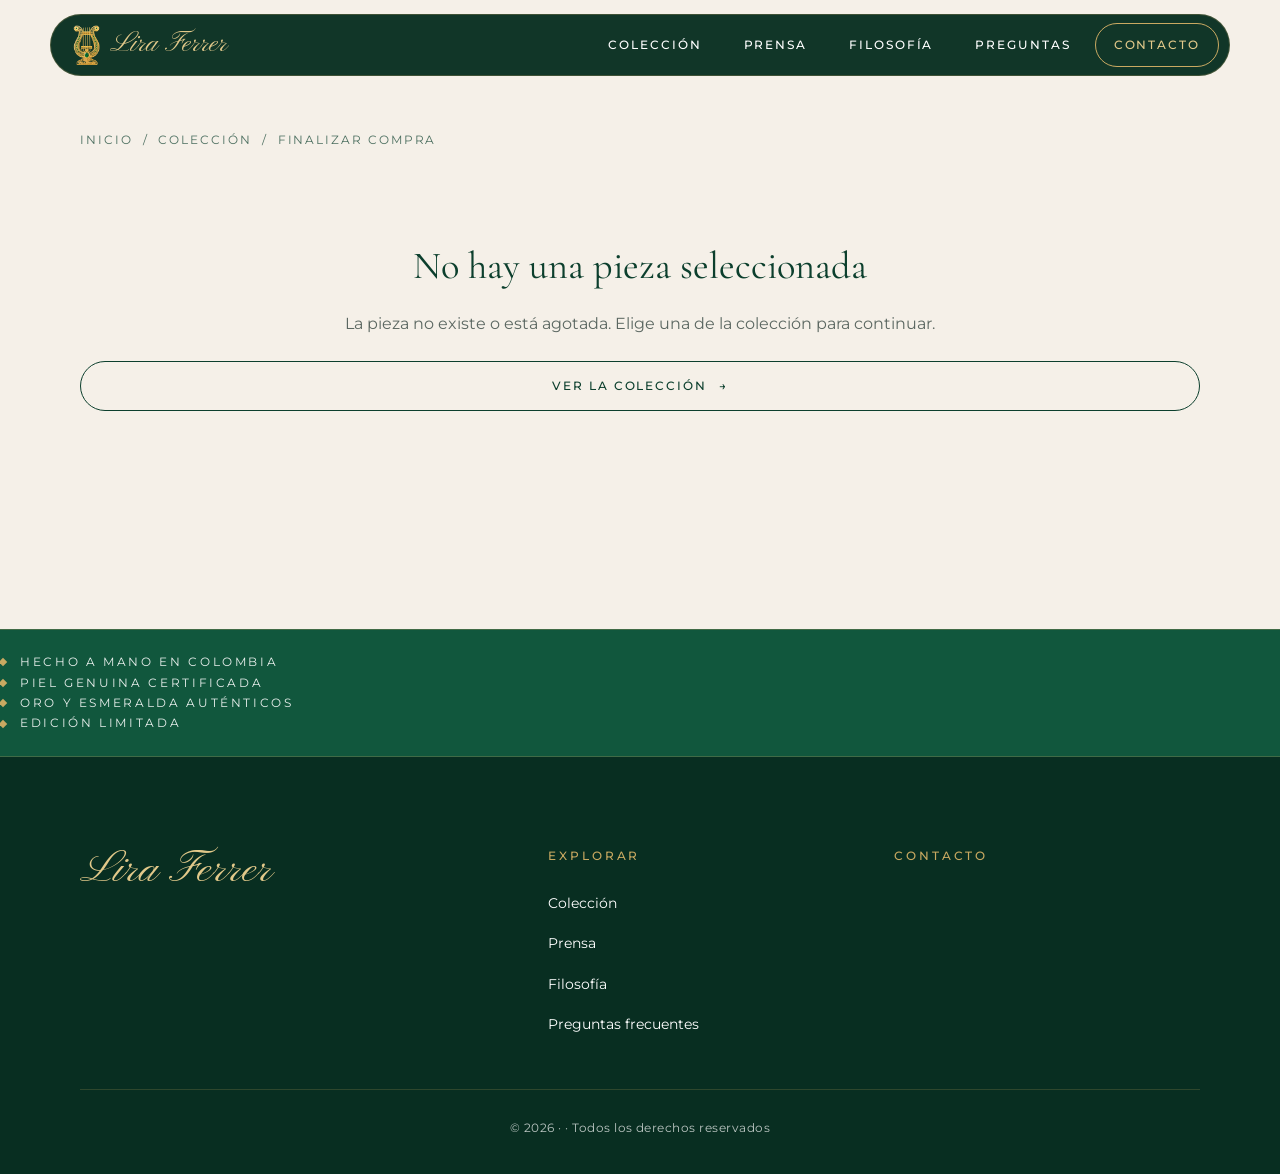
==== commit a5389ba2: "feat(v2): rediseño completo, panel de administración y base de datos" ====
--- a/frontend/comprar.html
+++ b/frontend/comprar.html
@@ -1,24 +1,25 @@
-<!DOCTYPE html>
+﻿<!DOCTYPE html>
 <html lang="es">
 <head>
   <meta charset="UTF-8">
   <meta name="viewport" content="width=device-width, initial-scale=1.0">
   <title>Finalizar compra | Lira Ferrer</title>
+  <meta name="description" content="Finaliza tu pedido Lira Ferrer: datos de envío, forma de pago y confirmación con una asesora.">
   <meta name="robots" content="noindex">
 
   <link rel="preconnect" href="https://fonts.googleapis.com">
   <link rel="preconnect" href="https://fonts.gstatic.com" crossorigin>
   <link href="https://fonts.googleapis.com/css2?family=Cormorant+Garamond:ital,wght@0,400;0,500;0,600;1,400&family=Montserrat:wght@300;400;500;600&family=Pinyon+Script&display=swap" rel="stylesheet">
 
-  <link rel="stylesheet" href="assets/css/styles.css">
-  <link rel="stylesheet" href="assets/css/paginas.css">
+  <link rel="stylesheet" href="assets/css/styles.css?v=15">
+  <link rel="stylesheet" href="assets/css/paginas.css?v=15">
 </head>
-<body class="pagina-interna">
+<body class="pagina-interna pagina-checkout">
 
   <!-- ================= NAV ================= -->
   <header class="nav nav-solida" id="nav">
     <a href="index.html" class="nav-logo">
-      <img src="assets/img/logo/lira-emblema.png" alt="Emblema Lira Ferrer">
+      <img src="assets/img/logo/lira-emblema.webp" alt="Emblema Lira Ferrer">
       <span>Lira Ferrer</span>
     </a>
     <button class="nav-toggle" id="navToggle" aria-label="Abrir menú">
@@ -27,7 +28,9 @@
     <nav>
       <ul class="nav-links" id="navLinks">
         <li><a href="index.html#coleccion">Colección</a></li>
-        <li><a href="index.html#maison">Historia</a></li>
+        <li><a href="index.html#prensa">Prensa</a></li>
+        <li><a href="index.html#filosofia">Filosofía</a></li>
+        <li><a href="index.html#faq">Preguntas</a></li>
         <li><a href="#contacto">Contacto</a></li>
       </ul>
     </nav>
@@ -121,21 +124,21 @@
             <div class="form-bloque">
               <h2><span>3</span>Pago</h2>
               <div class="metodos" data-campo="metodo_pago">
-                <label class="metodo">
+                <label class="metodo" data-metodo="transferencia">
                   <input type="radio" name="metodo_pago" value="transferencia">
                   <span>
                     <strong>Transferencia bancaria</strong>
                     <small>Te enviamos los datos de la cuenta al confirmar el pedido.</small>
                   </span>
                 </label>
-                <label class="metodo">
+                <label class="metodo" data-metodo="tarjeta">
                   <input type="radio" name="metodo_pago" value="tarjeta">
                   <span>
                     <strong>Tarjeta de crédito o débito</strong>
                     <small>Te enviamos un enlace de pago seguro por WhatsApp o correo.</small>
                   </span>
                 </label>
-                <label class="metodo">
+                <label class="metodo" data-metodo="asesor">
                   <input type="radio" name="metodo_pago" value="asesor">
                   <span>
                     <strong>Coordinar con una asesora</strong>
@@ -188,9 +191,9 @@
             <div class="resumen-fila resumen-total"><span>Total</span><span id="rTotal"></span></div>
 
             <ul class="producto-garantias">
-              <li>Certificado de autenticidad de la esmeralda</li>
-              <li>Estuche y bolsa protectora</li>
-              <li>Entrega en 3 a 5 días hábiles</li>
+              <li id="cGarantia1"></li>
+              <li id="cGarantia2"></li>
+              <li id="cGarantia3"></li>
             </ul>
             <p class="resumen-nota">No cobramos nada en este paso. Una asesora te confirmará el pedido y el pago antes del envío.</p>
           </aside>
@@ -207,21 +210,41 @@
   </div>
 
   <footer class="footer" id="contacto">
-    <a href="index.html" class="footer-logo">Lira Ferrer</a>
-    <ul class="footer-links">
-      <li><a href="index.html#coleccion">Colección</a></li>
-      <li><a href="index.html#maison">La Maison</a></li>
-      <li><a href="index.html#oficios">Oficios</a></li>
-    </ul>
-    <div class="footer-contacto">
-      <a href="#" data-whatsapp="">WhatsApp</a>
-      <span>·</span>
-      <a href="mailto:hola@liraferrer.com">hola@liraferrer.com</a>
+    <div class="contenedor footer-grid">
+      <div class="footer-marca">
+        <a href="index.html" class="footer-logo" data-sitio="marca_nombre">Lira Ferrer</a>
+        <p data-sitio="footer_texto"></p>
+        <p class="footer-direccion" data-sitio="direccion"></p>
+      </div>
+
+      <nav aria-label="Pie de página">
+        <h2>Explorar</h2>
+        <ul class="footer-links">
+          <li><a href="index.html#coleccion">Colección</a></li>
+          <li><a href="index.html#prensa">Prensa</a></li>
+          <li><a href="index.html#filosofia">Filosofía</a></li>
+          <li><a href="index.html#faq">Preguntas frecuentes</a></li>
+        </ul>
+      </nav>
+
+      <div class="footer-contacto">
+        <h2>Contacto</h2>
+        <a href="#" data-whatsapp>WhatsApp</a>
+        <a href="#" data-sitio-mail></a>
+        <a href="#" data-sitio-instagram hidden>Instagram</a>
+        <a href="#" data-sitio-tel></a>
+      </div>
     </div>
-    <p class="footer-copy">© <span id="anio">2026</span> Lira Ferrer · Barranquilla, Colombia · Todos los derechos reservados</p>
+
+    <p class="footer-copy">© <span id="anio">2026</span> <span data-sitio="marca_nombre"></span> · <span data-sitio="marca_ciudad"></span> · Todos los derechos reservados</p>
   </footer>
 
-  <script src="assets/js/core/app.js"></script>
-  <script src="assets/js/pages/comprar.js"></script>
+  <a href="#" class="wa-flotante" id="waFlotante" data-whatsapp target="_blank" rel="noopener" aria-label="Escríbenos por WhatsApp" hidden>
+    <svg viewBox="0 0 24 24" aria-hidden="true"><path d="M17.472 14.382c-.297-.149-1.758-.867-2.03-.967-.273-.099-.471-.148-.67.15-.197.297-.767.966-.94 1.164-.173.199-.347.223-.644.075-.297-.15-1.255-.463-2.39-1.475-.883-.788-1.48-1.761-1.653-2.059-.173-.297-.018-.458.13-.606.134-.133.298-.347.446-.52.149-.174.198-.298.298-.497.099-.198.05-.371-.025-.52-.075-.149-.669-1.612-.916-2.207-.242-.579-.487-.5-.669-.51-.173-.008-.371-.01-.57-.01-.198 0-.52.074-.792.372-.272.297-1.04 1.016-1.04 2.479 0 1.462 1.065 2.875 1.213 3.074.149.198 2.096 3.2 5.077 4.487.709.306 1.262.489 1.694.625.712.227 1.36.195 1.871.118.571-.085 1.758-.719 2.006-1.413.248-.694.248-1.29.173-1.413-.074-.124-.272-.198-.57-.347m-5.421 7.403h-.004a9.87 9.87 0 01-5.031-1.378l-.361-.214-3.741.982.998-3.648-.235-.374a9.86 9.86 0 01-1.51-5.26c.001-5.45 4.436-9.884 9.888-9.884 2.64 0 5.122 1.03 6.988 2.898a9.825 9.825 0 012.893 6.994c-.003 5.45-4.437 9.884-9.885 9.884m8.413-18.297A11.815 11.815 0 0012.05 0C5.495 0 .16 5.335.157 11.892c0 2.096.547 4.142 1.588 5.945L.057 24l6.305-1.654a11.882 11.882 0 005.683 1.448h.005c6.554 0 11.89-5.335 11.893-11.893a11.821 11.821 0 00-3.48-8.413Z"/></svg>
+    <span class="wa-texto">Escríbenos</span>
+  </a>
+
+  <script src="assets/js/core/app.js?v=15"></script>
+  <script src="assets/js/pages/comprar.js?v=15"></script>
 </body>
 </html>
--- a/frontend/assets/css/styles.css
+++ b/frontend/assets/css/styles.css
@@ -11,7 +11,7 @@
   --verde-claro: #11573d;
   --oro: #c9a961;
   --oro-claro: #e2c98a;
-  --oro-oscuro: #8a6d2b;      /* oro legible sobre fondos claros (contraste ≥ 4.5) */
+  --oro-oscuro: #74561a;      /* oro legible sobre fondos claros (contraste ≥ 4.5) */
   --crema: #f5f0e8;
   --blanco: #ffffff;
   --tinta: #25302b;
@@ -828,8 +828,12 @@
 }
 .footer-logo { font-family: var(--script); font-size: 2.8rem; line-height: 1.1; color: var(--oro-claro); display: inline-block; margin-bottom: 12px; }
 .footer-marca p { font-size: 0.9rem; max-width: 300px; }
+.footer h2,
+.footer h3,
 .footer h4 { font-size: 0.75rem; font-weight: 500; letter-spacing: 0.24em; text-transform: uppercase; color: var(--oro); margin-bottom: 16px; }
 .footer-links, .footer-contacto { display: flex; flex-direction: column; }
+.footer-contacto h2,
+.footer-contacto h3,
 .footer-contacto h4 { margin-bottom: 6px; }
 .footer-links a,
 .footer-contacto a {
@@ -844,37 +848,44 @@
 .footer-copy { text-align: center; font-size: 0.75rem; letter-spacing: 0.04em; padding: 28px 5% 0; }
 
 /* =========================================================
-   WHATSAPP FLOTANTE (aparece tras bajar un poco)
+   WHATSAPP FLOTANTE — siempre visible, a la izquierda
    ========================================================= */
 .wa-flotante {
   position: fixed;
-  right: max(16px, env(safe-area-inset-right));
-  bottom: max(16px, env(safe-area-inset-bottom));
+  left: max(16px, env(safe-area-inset-left));
+  right: auto;
+  bottom: max(20px, env(safe-area-inset-bottom));
   z-index: 90;
-  width: 56px; height: 56px;
-  display: grid; place-items: center;
-  border-radius: 50%;
-  background: var(--verde-oscuro);
-  border: 1px solid var(--oro);
-  color: var(--oro-claro);
-  box-shadow: 0 14px 30px rgba(0, 0, 0, 0.3);
-  opacity: 0;
-  transform: translateY(16px) scale(0.9);
-  pointer-events: none;
-  transition: opacity 0.4s ease, transform 0.5s var(--ease), background 0.3s ease, color 0.3s ease;
-}
-.wa-flotante.visible { opacity: 1; transform: none; pointer-events: auto; }
-.wa-flotante:hover { background: var(--oro); color: var(--verde-oscuro); }
-.wa-flotante svg { width: 26px; height: 26px; fill: none; stroke: currentColor; stroke-width: 1.6; stroke-linecap: round; stroke-linejoin: round; }
+  display: inline-flex;
+  align-items: center;
+  gap: 9px;
+  height: 52px;
+  padding: 0 18px 0 13px;
+  border-radius: var(--radio-pill);
+  background: #25d366;
+  border: 1px solid rgba(8, 46, 33, 0.22);
+  color: #073a25;
+  box-shadow: 0 12px 26px rgba(0, 0, 0, 0.24);
+  transition: background 0.3s ease, color 0.3s ease, transform 0.35s var(--ease);
+}
+.wa-flotante:hover { background: #1fb958; color: var(--blanco); transform: translateY(-2px); }
+.wa-flotante svg { width: 24px; height: 24px; flex: none; fill: currentColor; stroke: none; }
+.wa-flotante .wa-texto {
+  font-size: 0.68rem;
+  font-weight: 600;
+  letter-spacing: 0.12em;
+  text-transform: uppercase;
+  white-space: nowrap;
+}
 .wa-flotante::after {
   content: '';
   position: absolute; inset: -1px;
-  border-radius: 50%;
-  border: 1px solid var(--oro);
+  border-radius: var(--radio-pill);
+  border: 1px solid rgba(37, 211, 102, 0.55);
   animation: latido 2.8s ease-out infinite;
   pointer-events: none;
 }
-@keyframes latido { from { transform: scale(1); opacity: 0.7; } to { transform: scale(1.6); opacity: 0; } }
+@keyframes latido { from { transform: scale(1); opacity: 0.7; } to { transform: scale(1.12); opacity: 0; } }
 
 [hidden] { display: none !important; }
 
--- a/frontend/assets/css/paginas.css
+++ b/frontend/assets/css/paginas.css
@@ -168,7 +168,7 @@
 }
 .migas a { color: var(--tema-texto-suave); transition: color 0.3s ease; }
 .migas a:hover { color: var(--tema-acento); }
-.migas span { color: var(--tema-texto-suave); opacity: 0.6; }
+.migas span { color: var(--tema-texto-suave); opacity: 1; }
 #migaNombre { color: var(--tema-acento); font-weight: 600; opacity: 1; }
 
 /* =========================================================
@@ -412,6 +412,314 @@
   .producto-colores { flex-wrap: wrap; }
 }
 
+/* =========================================================
+   CHECKOUT
+   ========================================================= */
+.pagina-checkout .pagina-main,
+.pagina-gracias .pagina-main { padding-top: 130px; }
+.pagina-checkout .migas,
+.pagina-gracias .migas { margin-bottom: 28px; }
+
+.checkout-encabezado { margin-bottom: 36px; }
+.checkout-encabezado h1 {
+  font-family: var(--serif);
+  font-weight: 500;
+  font-size: 2.8rem;
+  color: var(--verde);
+}
+.checkout {
+  display: grid;
+  grid-template-columns: 1.5fr 1fr;
+  gap: 50px;
+  align-items: start;
+}
+
+.form-bloque { background: var(--blanco); padding: 36px; margin-bottom: 24px; }
+.form-bloque h2 {
+  display: flex;
+  align-items: center;
+  gap: 14px;
+  font-family: var(--serif);
+  font-weight: 500;
+  font-size: 1.5rem;
+  color: var(--verde);
+  margin-bottom: 24px;
+}
+.form-bloque h2 span {
+  width: 30px; height: 30px;
+  border: 1px solid var(--oro);
+  border-radius: 50%;
+  display: inline-flex;
+  align-items: center;
+  justify-content: center;
+  font-family: var(--sans);
+  font-size: 0.75rem;
+  color: var(--oro);
+}
+
+.campos { display: grid; grid-template-columns: 1fr 1fr; gap: 22px 24px; }
+.campo.completo { grid-column: 1 / -1; }
+.campo label {
+  display: block;
+  font-size: 0.62rem;
+  letter-spacing: 2px;
+  text-transform: uppercase;
+  color: var(--gris);
+  margin-bottom: 8px;
+}
+.opcional { text-transform: none; letter-spacing: 0; color: var(--gris); }
+.campo input,
+.campo select,
+.campo textarea {
+  width: 100%;
+  padding: 12px 14px;
+  font-family: var(--sans);
+  font-size: 0.9rem;
+  color: var(--texto);
+  background: var(--crema);
+  border: 1px solid transparent;
+  border-bottom-color: rgba(201, 169, 97, 0.6);
+  outline: none;
+  transition: border-color 0.3s ease, background 0.3s ease;
+}
+.campo input:focus,
+.campo select:focus,
+.campo textarea:focus { background: var(--blanco); border-color: var(--oro); }
+.campo textarea { resize: vertical; min-height: 90px; }
+.con-error input,
+.con-error select,
+.con-error textarea { border-color: #b54848; background: #fdf5f5; }
+.error-msg { display: block; font-size: 0.72rem; color: #b54848; margin-top: 6px; }
+.error-msg:empty { display: none; }
+
+.metodos { display: grid; gap: 14px; }
+.metodo {
+  display: flex;
+  gap: 16px;
+  align-items: flex-start;
+  padding: 18px 20px;
+  border: 1px solid rgba(201, 169, 97, 0.35);
+  cursor: pointer;
+  transition: border-color 0.3s ease, background 0.3s ease;
+}
+.metodo:hover { border-color: var(--oro); }
+.metodo input { accent-color: var(--verde); margin-top: 4px; }
+.metodo strong { display: block; font-weight: 500; font-size: 0.88rem; color: var(--verde); }
+.metodo small { font-size: 0.76rem; color: var(--gris); }
+.metodo:has(input:checked) { border-color: var(--verde); background: rgba(12, 63, 45, 0.04); }
+.metodos.con-error .metodo { border-color: #b54848; }
+
+.campo-check { margin: 8px 0 24px; }
+.check { display: flex; gap: 12px; align-items: flex-start; font-size: 0.8rem; cursor: pointer; }
+.check input { accent-color: var(--verde); margin-top: 3px; }
+.honeypot { position: absolute; left: -9999px; width: 1px; height: 1px; overflow: hidden; }
+
+.alerta {
+  padding: 16px 20px;
+  margin-bottom: 20px;
+  font-size: 0.85rem;
+  border-left: 3px solid #b54848;
+  background: #fdf5f5;
+  color: #7a2a2a;
+}
+.alerta a { font-weight: 600; text-decoration: underline; }
+.btn-enviar { width: 100%; padding: 18px; font-size: 0.75rem; }
+
+.resumen { position: sticky; top: 110px; background: var(--blanco); padding: 34px; }
+.resumen h2 {
+  font-family: var(--serif);
+  font-weight: 500;
+  font-size: 1.5rem;
+  color: var(--verde);
+  margin-bottom: 22px;
+}
+.resumen-pieza {
+  display: flex;
+  gap: 18px;
+  align-items: center;
+  padding-bottom: 22px;
+  margin-bottom: 14px;
+  border-bottom: 1px solid rgba(201, 169, 97, 0.35);
+}
+.resumen-img { width: 90px; height: 90px; background: #f1e9e1; flex-shrink: 0; }
+.resumen-img img { width: 100%; height: 100%; object-fit: contain; padding: 8%; }
+.resumen-pieza h3 {
+  font-family: var(--serif);
+  font-weight: 500;
+  font-size: 1.3rem;
+  color: var(--verde);
+}
+.resumen-pieza p {
+  font-size: 0.62rem;
+  letter-spacing: 2px;
+  text-transform: uppercase;
+  color: var(--oro-oscuro);
+  margin-bottom: 4px;
+}
+.resumen-pieza span { font-size: 0.85rem; }
+.resumen-fila {
+  display: flex;
+  justify-content: space-between;
+  align-items: center;
+  gap: 16px;
+  padding: 8px 0;
+  font-size: 0.86rem;
+}
+.resumen-total {
+  margin-top: 10px;
+  padding-top: 18px;
+  border-top: 1px solid rgba(201, 169, 97, 0.35);
+  font-weight: 600;
+  font-size: 1.05rem;
+}
+.resumen-nota { font-size: 0.72rem; color: var(--gris); margin-top: 22px; line-height: 1.7; }
+
+/* =========================================================
+   GRACIAS
+   ========================================================= */
+.gracias-caja {
+  position: relative;
+  max-width: 640px;
+  margin: 0 auto;
+  padding: 60px 50px;
+  background: var(--blanco);
+  text-align: center;
+}
+.gracias-caja::before {
+  content: '';
+  position: absolute;
+  inset: 12px;
+  border: 1px solid rgba(201, 169, 97, 0.4);
+  pointer-events: none;
+}
+.gracias-icono {
+  width: 70px; height: 70px;
+  margin: 0 auto 24px;
+  border: 1px solid var(--oro);
+  border-radius: 50%;
+  display: flex;
+  align-items: center;
+  justify-content: center;
+}
+.gracias-icono svg { width: 30px; height: 30px; fill: none; stroke: var(--oro); stroke-width: 1.6; }
+.gracias-caja h1 {
+  font-family: var(--serif);
+  font-weight: 500;
+  font-size: 2.6rem;
+  color: var(--verde);
+  margin-bottom: 14px;
+}
+.gracias-texto { font-size: 0.9rem; color: var(--gris); }
+.gracias-codigo {
+  display: inline-block;
+  margin: 26px 0;
+  padding: 14px 30px;
+  background: var(--crema);
+  border: 1px dashed var(--oro);
+}
+.gracias-codigo small {
+  display: block;
+  font-size: 0.6rem;
+  letter-spacing: 3px;
+  text-transform: uppercase;
+  color: var(--gris);
+}
+.gracias-codigo strong { font-size: 1.2rem; letter-spacing: 3px; color: var(--verde); }
+.gracias-resumen { max-width: 380px; margin: 0 auto 10px; text-align: left; }
+.pasos { counter-reset: paso; list-style: none; text-align: left; display: grid; gap: 18px; margin: 30px 0 36px; }
+.pasos li { counter-increment: paso; display: grid; grid-template-columns: 36px 1fr; gap: 14px; font-size: 0.85rem; }
+.pasos li::before {
+  content: counter(paso);
+  width: 30px; height: 30px;
+  border-radius: 50%;
+  background: var(--verde);
+  color: var(--oro-claro);
+  display: flex;
+  align-items: center;
+  justify-content: center;
+  font-size: 0.75rem;
+}
+.pasos strong { display: block; font-weight: 500; color: var(--verde); }
+.gracias-acciones { display: flex; gap: 14px; justify-content: center; flex-wrap: wrap; }
+
+/* =========================================================
+   GALERÍA DINÁMICA (la construye assets/js/components/galeria.js)
+   ========================================================= */
+.producto-galeria .galeria-principal {
+  width: 100%;
+  height: 100%;
+  display: grid;
+  place-items: center;
+}
+.producto-galeria .galeria-principal img {
+  width: 100%;
+  height: 100%;
+  object-fit: contain;
+  padding: 12% 9% 8%;
+  transition: opacity 0.25s ease, transform 0.6s ease;
+}
+.producto-galeria .galeria-principal img.es-png { object-fit: contain; }
+.producto-galeria .galeria-principal img.cambiando { opacity: 0; }
+
+.producto-galeria .galeria-miniaturas {
+  display: flex;
+  gap: 12px;
+  margin-top: 16px;
+  flex-wrap: wrap;
+}
+.producto-galeria .miniatura {
+  width: 82px;
+  height: 82px;
+  padding: 0;
+  overflow: hidden;
+  background: var(--tema-fondo);
+  border: 1px solid rgba(138, 109, 43, 0.3);
+  cursor: pointer;
+  transition: border-color 0.3s ease, transform 0.3s var(--ease);
+}
+.producto-galeria .miniatura img { width: 100%; height: 100%; object-fit: cover; padding: 0; filter: none; }
+.producto-galeria .miniatura:hover,
+.producto-galeria .miniatura.activa { border-color: var(--oro-oscuro); transform: translateY(-2px); }
+
+/* Varias imágenes: el escenario principal conserva el arco y las
+   miniaturas quedan debajo, sin desbordar la columna. */
+.producto-galeria.galeria-multiple {
+  display: block;
+  aspect-ratio: auto;
+  overflow: visible;
+  padding: 0;
+  background: none;
+  border-radius: 0;
+  box-shadow: none;
+}
+.producto-galeria.galeria-multiple .galeria-principal {
+  aspect-ratio: 4 / 5;
+  overflow: hidden;
+  border-radius: 999px 999px 14px 14px;
+  background: radial-gradient(ellipse at 50% 28%, var(--tema-escenario-1) 0%, var(--tema-escenario-2) 100%);
+  box-shadow:
+    0 0 0 10px var(--tema-fondo),
+    0 0 0 11px rgba(201, 169, 97, 0.65),
+    0 40px 70px rgba(30, 20, 10, 0.22);
+}
+.producto-galeria.galeria-multiple .galeria-principal img { padding: 12% 9% 8%; }
+
+/* ---------- Responsive de checkout / gracias ---------- */
+@media (max-width: 960px) {
+  .checkout { grid-template-columns: 1fr; gap: 40px; }
+  .resumen { position: static; order: -1; }
+}
+
+@media (max-width: 600px) {
+  .pagina-checkout .pagina-main,
+  .pagina-gracias .pagina-main { padding-top: 108px; }
+  .campos { grid-template-columns: 1fr; }
+  .form-bloque,
+  .resumen { padding: 26px 20px; }
+  .checkout-encabezado h1 { font-size: 2.2rem; }
+  .gracias-caja { padding: 46px 24px; }
+}
+
 @media (prefers-reduced-motion: reduce) {
   .banner-pieza { animation: none; }
   .producto-galeria.galeria-simple img { animation: none; }
